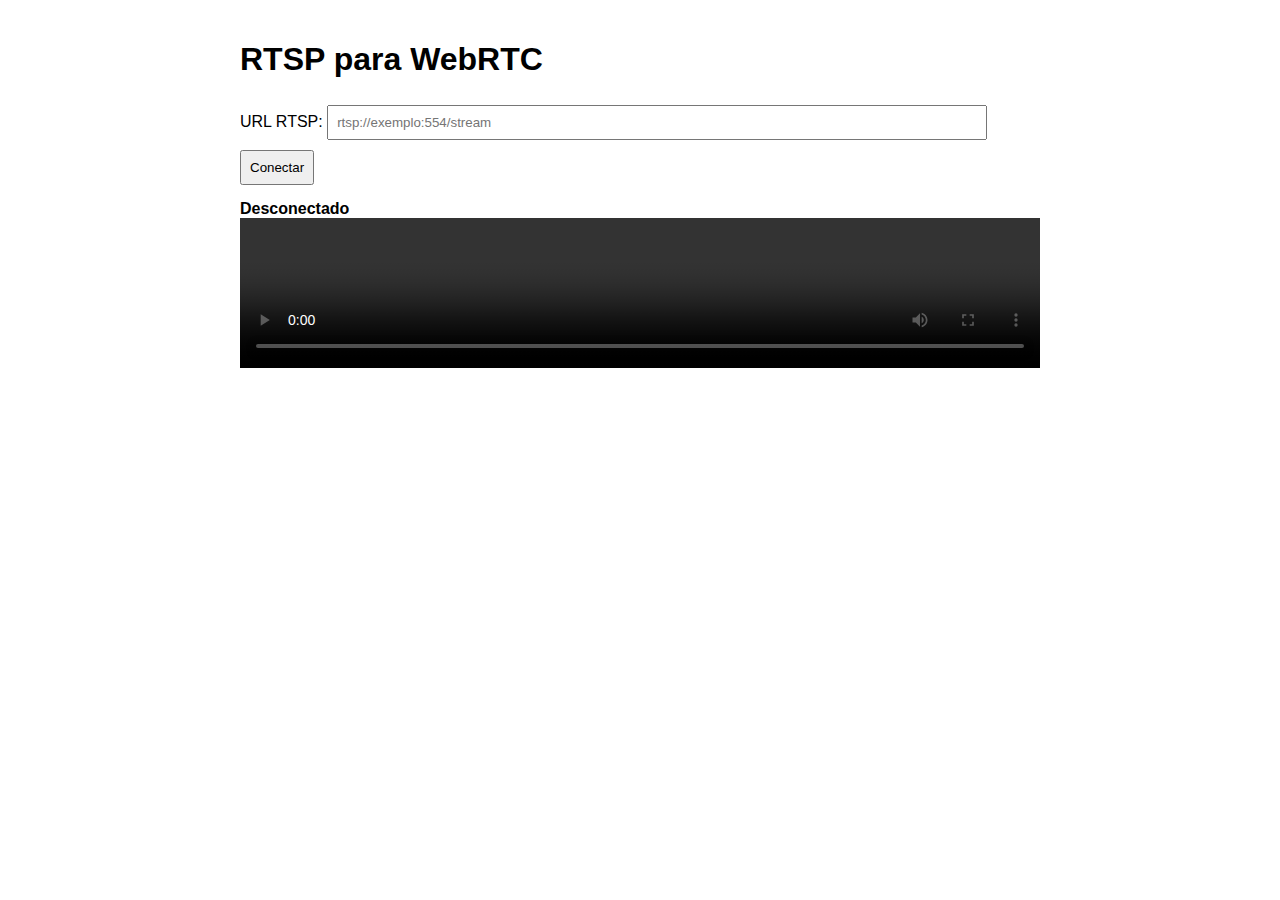
==== index.html @ d1650981 "initial commit: project v1.0" ====
<!DOCTYPE html>
<html>
<head>
    <meta charset="UTF-8">
    <title>RTSP para WebRTC</title>
    <style>
        body {
            font-family: Arial, sans-serif;
            max-width: 800px;
            margin: 0 auto;
            padding: 20px;
        }
        video {
            width: 100%;
            background-color: #000;
        }
        input, button {
            padding: 8px;
            margin: 5px 0;
        }
        #rtspUrl {
            width: 80%;
        }
        #status {
            margin-top: 10px;
            font-weight: bold;
        }
    </style>
</head>
<body>
    <h1>RTSP para WebRTC</h1>
    
    <div>
        <label for="rtspUrl">URL RTSP:</label>
        <input type="text" id="rtspUrl" placeholder="rtsp://exemplo:554/stream">
        <button id="connect">Conectar</button>
    </div>
    
    <div id="status">Desconectado</div>
    
    <video id="remoteVideo" autoplay playsinline controls></video>
    
    <script>
        let pc;
        let ws;
        
        const connectButton = document.getElementById('connect');
        const rtspUrlInput = document.getElementById('rtspUrl');
        const statusDiv = document.getElementById('status');
        const remoteVideo = document.getElementById('remoteVideo');
        
        connectButton.addEventListener('click', connect);
        
        function updateStatus(message) {
            statusDiv.textContent = message;
        }
        
        async function connect() {
            const rtspUrl = rtspUrlInput.value;
            if (!rtspUrl) {
                alert("Por favor, insira uma URL RTSP válida");
                return;
            }
            
            updateStatus("Conectando ao servidor...");
            
            // Cria WebSocket connection
            ws = new WebSocket(`ws://localhost:8080`);
            
            ws.onopen = function() {
                updateStatus("Conectado ao servidor. Enviando URL RTSP...");
                ws.send(rtspUrl);
            };
            
            ws.onmessage = async function(evt) {
                const data = JSON.parse(evt.data);
                if (data.type === "offer") {
                    await handleOffer(data);
                }
            };
            
            ws.onclose = function() {
                updateStatus("Desconectado do servidor");
                if (pc) {
                    pc.close();
                    pc = null;
                }
            };
            
            ws.onerror = function(err) {
                updateStatus("Erro na conexão WebSocket");
                console.error("WebSocket Error:", err);
            };
        }
        
        async function handleOffer(offer) {
            updateStatus("Recebida oferta SDP. Configurando WebRTC...");
            
            try {
                // Cria peer connection
                pc = new RTCPeerConnection({
                    iceServers: [{ urls: "stun:stun.l.google.com:19302" }]
                });
                
                // Adiciona handlers de eventos
                pc.ontrack = function(event) {
                    updateStatus("Stream recebido! Reproduzindo vídeo...");
                    if (remoteVideo.srcObject !== event.streams[0]) {
                        remoteVideo.srcObject = event.streams[0];
                    }
                };
                
                pc.onicecandidate = function(event) {
                    if (event.candidate === null) {
                        // ICE gathering completo, envia descrição completa
                        const sdp = pc.localDescription;
                        ws.send(JSON.stringify(sdp));
                    }
                };
                
                pc.onconnectionstatechange = function() {
                    updateStatus("Estado WebRTC: " + pc.connectionState);
                };
                
                // Define oferta remota
                await pc.setRemoteDescription(offer);
                
                // Cria resposta
                const answer = await pc.createAnswer();
                await pc.setLocalDescription(answer);
                
                updateStatus("Enviando resposta SDP...");
                
            } catch (error) {
                updateStatus("Erro ao processar oferta: " + error);
                console.error("Error handling offer:", error);
            }
        }
    </script>
</body>
</html>
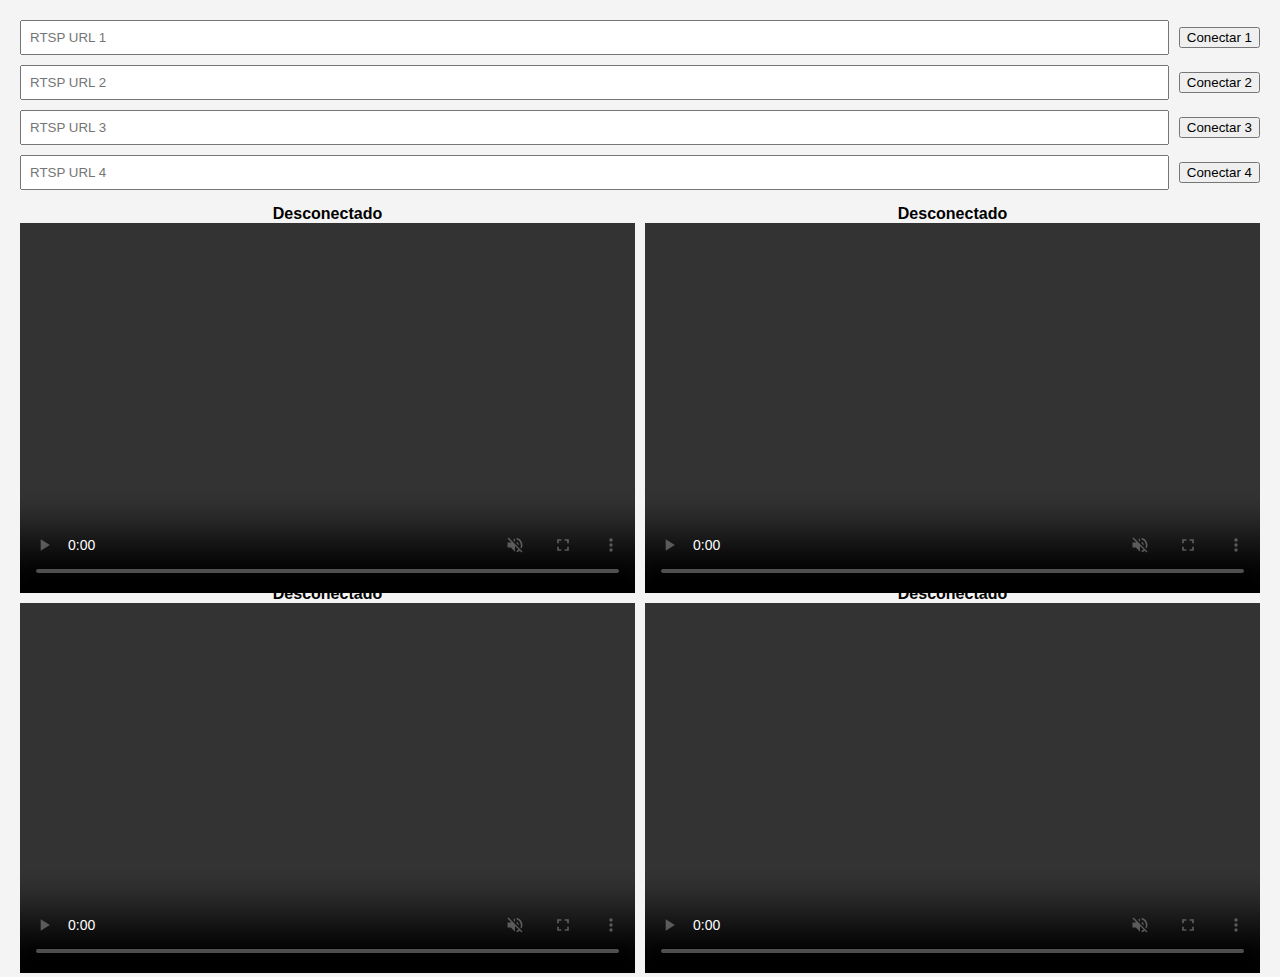
==== commit 4e6eea88: "second commit: v2.0" ====
--- a/index.html
+++ b/index.html
@@ -2,109 +2,149 @@
 <html>
 <head>
     <meta charset="UTF-8">
-    <title>RTSP para WebRTC</title>
+    <title>4x RTSP para WebRTC</title>
     <style>
         body {
             font-family: Arial, sans-serif;
-            max-width: 800px;
-            margin: 0 auto;
+            margin: 0;
             padding: 20px;
+            background-color: #f4f4f4;
+        }
+        .container {
+            display: grid;
+            grid-template-columns: 1fr 1fr;
+            gap: 10px;
+            max-width: 100%;
+            height: calc(100vh - 150px);
+        }
+        .video-container {
+            position: relative;
+            width: 100%;
+            height: 100%;
         }
         video {
             width: 100%;
+            height: 100%;
+            object-fit: cover;
             background-color: #000;
         }
-        input, button {
+        .rtsp-input {
+            display: flex;
+            align-items: center;
+            margin-bottom: 10px;
+        }
+        .rtsp-input input {
+            flex-grow: 1;
+            margin-right: 10px;
             padding: 8px;
-            margin: 5px 0;
         }
-        #rtspUrl {
-            width: 80%;
-        }
-        #status {
-            margin-top: 10px;
+        .status {
+            margin-top: 5px;
             font-weight: bold;
+            text-align: center;
         }
     </style>
 </head>
 <body>
-    <h1>RTSP para WebRTC</h1>
-    
-    <div>
-        <label for="rtspUrl">URL RTSP:</label>
-        <input type="text" id="rtspUrl" placeholder="rtsp://exemplo:554/stream">
-        <button id="connect">Conectar</button>
+    <div class="rtsp-input">
+        <input type="text" id="rtspUrl1" placeholder="RTSP URL 1">
+        <button onclick="connect(1)">Conectar 1</button>
+    </div>
+    <div class="rtsp-input">
+        <input type="text" id="rtspUrl2" placeholder="RTSP URL 2">
+        <button onclick="connect(2)">Conectar 2</button>
+    </div>
+    <div class="rtsp-input">
+        <input type="text" id="rtspUrl3" placeholder="RTSP URL 3">
+        <button onclick="connect(3)">Conectar 3</button>
+    </div>
+    <div class="rtsp-input">
+        <input type="text" id="rtspUrl4" placeholder="RTSP URL 4">
+        <button onclick="connect(4)">Conectar 4</button>
+    </div>
+
+    <div class="container">
+        <div class="video-container">
+            <div id="status1" class="status">Desconectado</div>
+            <video id="remoteVideo1" autoplay playsinline controls muted></video>
+        </div>
+        <div class="video-container">
+            <div id="status2" class="status">Desconectado</div>
+            <video id="remoteVideo2" autoplay playsinline controls muted></video>
+        </div>
+        <div class="video-container">
+            <div id="status3" class="status">Desconectado</div>
+            <video id="remoteVideo3" autoplay playsinline controls muted></video>
+        </div>
+        <div class="video-container">
+            <div id="status4" class="status">Desconectado</div>
+            <video id="remoteVideo4" autoplay playsinline controls muted></video>
+        </div>
     </div>
     
-    <div id="status">Desconectado</div>
-    
-    <video id="remoteVideo" autoplay playsinline controls></video>
-    
     <script>
-        let pc;
-        let ws;
-        
-        const connectButton = document.getElementById('connect');
-        const rtspUrlInput = document.getElementById('rtspUrl');
-        const statusDiv = document.getElementById('status');
-        const remoteVideo = document.getElementById('remoteVideo');
-        
-        connectButton.addEventListener('click', connect);
-        
-        function updateStatus(message) {
-            statusDiv.textContent = message;
+        const connections = [null, null, null, null];
+        const websockets = [null, null, null, null];
+
+        function updateStatus(streamId, message) {
+            document.getElementById(`status${streamId}`).textContent = message;
         }
         
-        async function connect() {
-            const rtspUrl = rtspUrlInput.value;
+        async function connect(streamId) {
+            const rtspUrl = document.getElementById(`rtspUrl${streamId}`).value;
             if (!rtspUrl) {
-                alert("Por favor, insira uma URL RTSP válida");
+                alert(`Por favor, insira uma URL RTSP válida para o stream ${streamId}`);
                 return;
             }
             
-            updateStatus("Conectando ao servidor...");
+            updateStatus(streamId, "Conectando ao servidor...");
             
             // Cria WebSocket connection
-            ws = new WebSocket(`ws://localhost:8080`);
+            const ws = new WebSocket(`ws://localhost:8080`);
+            websockets[streamId - 1] = ws;
             
             ws.onopen = function() {
-                updateStatus("Conectado ao servidor. Enviando URL RTSP...");
+                updateStatus(streamId, "Conectado ao servidor. Enviando URL RTSP...");
                 ws.send(rtspUrl);
             };
             
             ws.onmessage = async function(evt) {
                 const data = JSON.parse(evt.data);
                 if (data.type === "offer") {
-                    await handleOffer(data);
+                    await handleOffer(streamId, data);
                 }
             };
             
             ws.onclose = function() {
-                updateStatus("Desconectado do servidor");
-                if (pc) {
-                    pc.close();
-                    pc = null;
+                updateStatus(streamId, "Desconectado do servidor");
+                if (connections[streamId - 1]) {
+                    connections[streamId - 1].close();
+                    connections[streamId - 1] = null;
                 }
             };
             
             ws.onerror = function(err) {
-                updateStatus("Erro na conexão WebSocket");
-                console.error("WebSocket Error:", err);
+                updateStatus(streamId, "Erro na conexão WebSocket");
+                console.error(`WebSocket Error (Stream ${streamId}):`, err);
             };
         }
         
-        async function handleOffer(offer) {
-            updateStatus("Recebida oferta SDP. Configurando WebRTC...");
+        async function handleOffer(streamId, offer) {
+            updateStatus(streamId, "Recebida oferta SDP. Configurando WebRTC...");
             
             try {
                 // Cria peer connection
-                pc = new RTCPeerConnection({
+                const pc = new RTCPeerConnection({
                     iceServers: [{ urls: "stun:stun.l.google.com:19302" }]
                 });
+                connections[streamId - 1] = pc;
+                
+                // Seleciona o vídeo correto
+                const remoteVideo = document.getElementById(`remoteVideo${streamId}`);
                 
                 // Adiciona handlers de eventos
                 pc.ontrack = function(event) {
-                    updateStatus("Stream recebido! Reproduzindo vídeo...");
+                    updateStatus(streamId, "Stream recebido! Reproduzindo vídeo...");
                     if (remoteVideo.srcObject !== event.streams[0]) {
                         remoteVideo.srcObject = event.streams[0];
                     }
@@ -114,12 +154,12 @@
                     if (event.candidate === null) {
                         // ICE gathering completo, envia descrição completa
                         const sdp = pc.localDescription;
-                        ws.send(JSON.stringify(sdp));
+                        websockets[streamId - 1].send(JSON.stringify(sdp));
                     }
                 };
                 
                 pc.onconnectionstatechange = function() {
-                    updateStatus("Estado WebRTC: " + pc.connectionState);
+                    updateStatus(streamId, "Estado WebRTC: " + pc.connectionState);
                 };
                 
                 // Define oferta remota
@@ -129,11 +169,11 @@
                 const answer = await pc.createAnswer();
                 await pc.setLocalDescription(answer);
                 
-                updateStatus("Enviando resposta SDP...");
+                updateStatus(streamId, "Enviando resposta SDP...");
                 
             } catch (error) {
-                updateStatus("Erro ao processar oferta: " + error);
-                console.error("Error handling offer:", error);
+                updateStatus(streamId, "Erro ao processar oferta: " + error);
+                console.error(`Error handling offer (Stream ${streamId}):`, error);
             }
         }
     </script>
